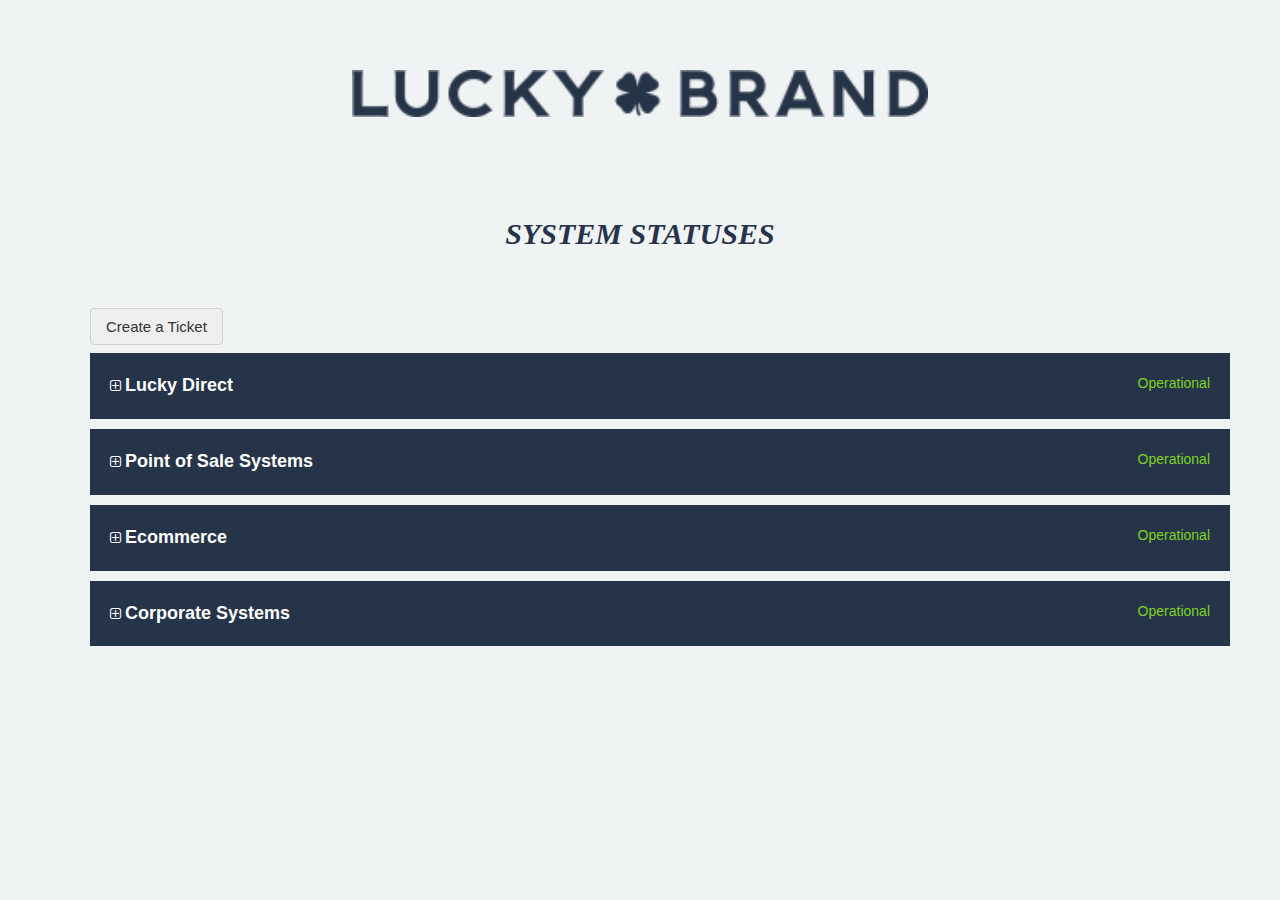
==== index.html @ 6aa9344a "Add Status Page Files" ====
<!-- James Yang -->

<!DOCTYPE html>
<html>
<head>
	<script src="https://ajax.googleapis.com/ajax/libs/jquery/3.2.1/jquery.min.js"></script>
	<link rel="stylesheet" type="text/css" href="main.css">
	<link rel="stylesheet" href="https://cdnjs.cloudflare.com/ajax/libs/font-awesome/4.7.0/css/font-awesome.min.css">
</head>
<body>

<div class="LogoWrapper">
    <img src="img/SplashPage_Logo_03.png" alt="Lucky Brand Logo">
</div>

<section>
	<h1 class="section-header"> System Statuses </h1>
	<form action="AddTicket.html">
		<input type="submit" value="Create a Ticket" class="btn btn-navy btn-border-o">
 	</form>

    <ul class="list">
	    <div>
	        <div class="header_container direct">
	        	<i id="icon_plus" class="fa fa-plus-square-o"></i>
	    		<i id="icon_minus" class="fa fa-minus-square-o" style="display: none"></i>
	        	<strong>Lucky Direct</strong>
	        	<div class="pull-right direct">
	        		Operational
	        	</div>
	        </div>
	        <div class="item_group">
	        	
	            <a href="Boris/boris.html"><div class=item_container>
	            	Boris
	            	<div class="pull-right direct1">
	        			Operational
	        		</div>
	            </div></a>
	            
	            <a href="LDOrder/ldorder.html"><div class=item_container>
	            	LD Order Allocation
	            	<div class="pull-right direct2">
	        			Operational
	        		</div>
	            </div></a>
	          
	            <a href="Pickup/pickup.html"><div class=item_container>
	            	In Store Pickup
	            	<div class="pull-right direct3">
	        			Operational
	        		</div>
	            </div></a>
	        </div>                
	    </div>
	</ul>

	<ul class="list">
	    <div>
	        <div class="header_container sale">
	        	<i id="icon_plus" class="fa fa-plus-square-o"></i>
	    		<i id="icon_minus" class="fa fa-minus-square-o" style="display: none"></i>
	        	<strong>Point of Sale Systems</strong>
	        	<div class="pull-right sale">
	        		Operational
	        	</div>
	        </div>
	        <div class="item_group">
	        	
	            <a href="MiStore/mistore.html"><div class=item_container>
	            	MiStore Devices
	            	<div class="pull-right sale1">
	        			Operational
	        		</div>
	            </div></a>
	            
	            <a href="Promotions/promotions.html"><div class=item_container>
	            	Promotions
	            	<div class="pull-right sale2">
	        			Operational
	        		</div>
	            </div></a>
	          
	            <a href="Pricing/pricing.html"><div class=item_container>
	            	Pricing
	            	<div class="pull-right sale3">
	        			Operational
	        		</div>
	            </div></a>
	        </div>                
	    </div>
	</ul>

	<ul class="list">
	    <div>
	        <div class="header_container sale">
	        	<i id="icon_plus" class="fa fa-plus-square-o"></i>
	    		<i id="icon_minus" class="fa fa-minus-square-o" style="display: none"></i>
	        	<strong>Ecommerce</strong>
	        	<div class="pull-right ecom">
	        		Operational
	        	</div>
	        </div>
	        <div class="item_group">
	        	
	            <a href="EcomSys/ecom.html"><div class=item_container>
	            	Ecommerce Systems
	            	<div class="pull-right ecom1">
	        			Operational
	        		</div>
	            </div></a>

	            <a href="Orders/orders.html"><div class=item_container>
	            	Orders & Order Statuses
	            	<div class="pull-right ecom2">
	        			Operational
	        		</div>
	            </div></a>

	            <a href="LuckyBrand_com/luckybrand.html"><div class=item_container>
	            	www.LuckyBrand.com
	            	<div class="pull-right ecom3">
	        			Operational
	        		</div>
	            </div></a>
	        </div>                
	    </div>
	</ul>

	<ul class="list">
	    <div>
	        <div class="header_container sale">
	        	<i id="icon_plus" class="fa fa-plus-square-o"></i>
	    		<i id="icon_minus" class="fa fa-minus-square-o" style="display: none"></i>
	        	<strong>Corporate Systems</strong>
	        	<div class="pull-right corp">
	        		Operational
	        	</div>
	        </div>
	        <div class="item_group">
	        	
	            <a href="Manhattan/manhattan.html"><div class=item_container>
	            	Manhattan Molecule
	            	<div class="pull-right corp1">
	        			Operational
	        		</div>
	            </div></a>

	            <a href="ASNtoGSI/ASNtoGSI.html"><div class=item_container>
	            	ASN's to GSI
	            	<div class="pull-right corp2">
	        			Operational
	        		</div>
	            </div></a>
	        </div>                
	    </div>
	</ul>

</section>


<!-- <section>
  <h1 class="section-header">OpsGenie Tickets</h1>
  <div class="tbl-header">
    <table cellpadding="0" cellspacing="0" border="0">
      <thead>
        <tr>
          <th>Message</th>
          <th>Status</th>
          <th>Owner</th>
          <th>Team</th>
          <th>Created At</th>
        </tr>
      </thead>
    </table>
  </div>
  <div class="tbl-content">
    <table cellpadding="0" cellspacing="0" border="0">
      <tbody class="OpsGenie">
      </tbody>
    </table>
  </div>
</section> -->

<style> 
	ul div .item_group {
	    display: none;
	} 
</style>

<script>
	$('.list > div .header_container').click(function() {
	    $(this).parent().find('.item_group').toggle();
	    $(this).parent().find("#icon_plus").toggle();
	    $(this).parent().find("#icon_minus").toggle();

	});

	function statusLuckyDirect() {
		var good = "Operational";
		var partial = "Partial Outage";
		var maint = "Under Maintenance";
		var degraded = "Degraded Performance";
		var major = "Major Outage";

		var boris = $(".pull-right.direct1").text().trim();
		console.log(boris);
		var LD = $(".pull-right.direct2").text().trim();
		var inStore = $(".pull-right.direct3").text().trim();

		if(LD == good && boris == good && inStore == good) {
			$(".pull-right.direct").text(good);
			$(".pull-right.direct").css('color', '#7ED321');
		}
		else if(LD == partial || boris == partial || inStore == partial) {
			$(".pull-right.direct").text(partial);
			$(".pull-right.direct").css('color', '#e67e22');
		}
	}

	function statusPOS() {
		var good = "Operational";
		var partial = "Partial Outage";

		var boris = $(".pull-right.sale1").text().trim();
		var LD = $(".pull-right.sale2").text().trim();
		var inStore = $(".pull-right.sale3").text().trim();

		if(LD == good && boris == good && inStore == good) {
			$(".pull-right.sale").text(good);
			$(".pull-right.sale").css('color', '#7ED321');
		}
		else if(LD == partial || boris == partial || inStore == partial) {
			$(".pull-right.sale").text(partial);
			$(".pull-right.sale").css('color', '#e67e22');
		}
	}

	function statusEcom() {
		var good = "Operational";
		var partial = "Partial Outage";

		var boris = $(".pull-right.ecom1").text().trim();
		var LD = $(".pull-right.ecom2").text().trim();
		var inStore = $(".pull-right.ecom3").text().trim();

		if(LD == good && boris == good && inStore == good) {
			$(".pull-right.ecom").text(good);
			$(".pull-right.ecom").css('color', '#7ED321');
		}
		else if(LD == partial || boris == partial || inStore == partial) {
			$(".pull-right.ecom").text(partial);
			$(".pull-right.ecom").css('color', '#e67e22');
		}
	}

	function statusCorp() {
		var good = "Operational";
		var partial = "Partial Outage";

		var boris = $(".pull-right.corp1").text().trim();
		var LD = $(".pull-right.corp2").text().trim();
		var inStore = $(".pull-right.corp3").text().trim();

		if(LD == good && boris == good && inStore == good) {
			$(".pull-right.corp").text(good);
			$(".pull-right.corp").css('color', '#7ED321');
		}
		else if(LD == partial || boris == partial || inStore == partial) {
			$(".pull-right.corp").text(partial);
			$(".pull-right.corp").css('color', '#e67e22');
		}
	}

	var object;
	var table1 = $(".OpsGenie");

	function getStatus(acknowledged) {
		if(acknowledged == false) {
			return "Open";
		} else {
			return "Ack'ed";
		}
	}

	function alertType(message, i) {
		if((message.indexOf("Critical alert:")) != -1) {
			$("#row"+i).css('background-color','#b01801');
		} else if(message.indexOf("Medium alert:") != -1) {
			$("#row"+i).css('background-color', '#ffb027');
		} else if(message.indexOf("Low alert:") != -1) {
			$("#row"+i).css('background-color', '#59ad19');
		} else {
			$("#row"+i).css('background', '-webkit-linear-gradient(left, #25c481, #25b7c4)');
			$("#row"+i).css('background', 'linear-gradient(to right, #25c481, #25b7c4)');
		}
	}

	function addRow(i) {
		return "row"+i;
	}


	function getCriticals() {
		var xhr = new XMLHttpRequest();

		var borisMatch = ["Boris", "boris"];
		var ecomMatch = ["Ecom", "ecom", "Ecommerce", "ecommerce", "eCommerce"];
		var ldorderMatch = ["Allocation", "allocation", "Alloc", "alloc"];
		var luckybrandMatch = ["Site", "site", "website", "Website", "www.LuckyBrand.com"];
		var manhattanMatch = ["Atom", "atom", "Manhattan", "manhattan", "Molecule", "molecule"];
		var mistoreMatch = ["MiStore", "mistore"];
		var ordersMatch = ["Order", "order"];
		var pickupMatch = ["Pickup", "pickup"];
		var pricingMatch = ["Pricing", "pricing", "Price", "price"];
		var promotionsMatch = ["Promotion", "promotion", "Clearance", "clearance", "Tax Free", "tax free", "Discount", "discount", "promo", "Promo", "Markdown", "markdown"];


		xhr.addEventListener("readystatechange", function () {
		  if (this.readyState === 4) {
		  	if(this.status == 200) {
		  		object = JSON.parse(this.responseText);
		  		
		  		for(let incident of object) {
		  			var name = incident.name;
		  			var description = incident.description_no_html;

		  			// Checks if the critical ticket matches any of these catagories, if it does set to partial outage
		  			if(setStatuses(borisMatch, name, description, ".pull-right.direct1")) {

		  			}
		  			else if(setStatuses(ecomMatch, name, description, ".pull-right.ecom1")) {

		  			}
		  			else if(setStatuses(ldorderMatch, name, description, ".pull-right.direct2")) {

		  			}
		  			else if(setStatuses(luckybrandMatch, name, description, ".pull-right.ecom3")) {

		  			}
		  			else if(setStatuses(manhattanMatch, name, description, ".pull-right.corp1")) {

		  			}
		  			else if(setStatuses(mistoreMatch, name, description, ".pull-right.sale1")) {

		  			}
					else if(setStatuses(ordersMatch, name, description, ".pull-right.ecom2")) {

					}
					else if(setStatuses(pickupMatch, name, description, ".pull-right.direct3")) {

					}
					else if(setStatuses(pricingMatch, name, description, ".pull-right.sale3")) {

					}
					else if(setStatuses(promotionsMatch, name, description, ".pull-right.sale2")) {

					}
		  		}

		  		// Update the status on header
		  		statusLuckyDirect();
		  		statusPOS();
		  		statusEcom();
		  		statusCorp();

		  	} else {
		  		console.log("Not successful status!");
		  	}
		  }
		});

		xhr.open("GET", "https://xalsmz1aph.execute-api.us-east-2.amazonaws.com/Test/criticalpriority", true); // Original

		xhr.send();
	}


	function setStatuses(match, name, description, status) {

		for(var i = 0; i < match.length; i++) {
			if(name.indexOf(match[i]) != -1 || description.indexOf(match[i]) != -1) {
				$(status).text("Partial Outage");
				$(status).css('color', '#e67e22');
				return true;
			}
		}
		return false;
	}

	getCriticals();

	// function restCall() {

	// 	var xhr = new XMLHttpRequest();

	// 	xhr.addEventListener("readystatechange", function () {
	// 	  if (this.readyState === 4) {
	// 	  	if(this.status == 200) {
	// 	  		object = JSON.parse(this.responseText);
	// 	  		console.log(object);
	// 	  		var i = 0;
	// 	  		for(let alert of object.alerts) {
	// 	  			if(alert.owner != "") {
	// 		  			var d = new Date(alert.createdAt/1000000);
	// 		  			table1.append('<tr id='+addRow(i) +'><td class="message">'+alert.message+'</td><td>'+getStatus(alert.acknowledged)+'</td><td>'+alert.owner+'</td><td>'+alert.teams[0]+'</td><td>'+d+'</td></tr>');
	// 		  			alertType(alert.message,i)
	// 		  			i++;
	// 		  		}
	// 	  		}
	// 	  	} else {
	// 	  		console.log("Not successful status!");
	// 	  	}
	// 	  }
	// 	});

	// 	xhr.open("GET", "https://zawtqg3frl.execute-api.us-east-2.amazonaws.com/Test", true); // Original

	// 	//var key = "ec6761c0-3f5c-4a89-b8a6-d39e18f26fe5";
	// 	//xhr.setRequestHeader('Authorization','GenieKey ' + key);

	// 	//xhr.setRequestHeader("content-type", "text/xml");
	// 	xhr.send();
	// }

	// restCall();

</script>

</body>
</html>
---- main.css ----
@import url(https://maxcdn.bootstrapcdn.com/bootstrap/3.3.4/css/bootstrap.min.css);
@import url(https://fonts.googleapis.com/css?family=Lato:300,400,700);
/*! HTML5 Boilerplate v5.3.0 | MIT License | https://html5boilerplate.com/ */
@font-face {
    font-family: 'Feijoa';
    src: url(fonts/Feijoa/feijoa-display.tff),
         url(fonts/Feijoa/feijoa-medium.tff),
         url(fonts/Feijoa/feijoa-mediumitalic.tff);
}
@font-face {
    font-family: 'National';
    src: url(fonts/National/National-Regular.otf),
         url(fonts/National/National-RegularItalic.otf),
         url(fonts/National/National-Semibold.otf),
         url(fonts/National/National-SemiboldItalic.otf);
}

.section-header {
    font-family: 'Feijoa', serif;
    font-style: italic;
    margin: 0;
    text-align: center;
    color: #263449;
    padding-bottom: 50px;
    padding-top: 50px;
    font-weight: 700;
}

.LogoWrapper {
    padding-top: 50px;
    margin: 20px auto;
    width: 90%;
    text-align: center;
}
.LogoWrapper img {
    height: auto;
    width: 50%;
}

.item_container {
    border-radius: 0;
    background-color: #fff;
    border: 1px solid #e8e8e8;
    font-size: 1.1em;
    padding: 20px;
}

.item_container:hover {
  -webkit-filter: brightness(96%);
}

.header_container {
  background-color: #263449;
  padding: 20px; /* Some padding */
  cursor: pointer;
  user-select: none;
  position: relative;
  display: block;
  color: #fff;
}

.header_container:hover {
  background-color: #303d51;
}

strong {
  font-weight: 750;
  color: #fff !important;
  font-size: 18px;
}

.pull-right {
  float: right!important;
  color: #7ED321;
}

/* For testing partial outage*/
/*.pull-right.direct2 {
  color: #e67e22;
}*/


h1{
  font-size: 30px;
  /*color: #fff;*/
  text-transform: uppercase;
  font-weight: 300;
  text-align: center;
  margin-bottom: 15px;
}
table{
  width:100%;
  table-layout: fixed;
}
.tbl-header{
  background-color: rgba(255,255,255,0.9);
  background-color: #d9d7d6;
 }
.tbl-content{
  height:650px;
  overflow-x:auto;
  margin-top: 0px;
  border: 1px solid rgba(255,255,255,0.3);
}
th{
  padding: 20px 15px;
  text-align: left;
  font-weight: 900;
  font-size: 12px;
  /*color: #fff;*/
  text-transform: uppercase;
}
td{
  padding: 15px;
  text-align: left;
  vertical-align:middle;
  font-weight: 300;
  font-size: 14px;
  color: #fff;
  border-bottom: solid 1px rgba(255,255,255,0.1);
}
.message {
  font-weight: 500;
}
tr:hover {
  -webkit-filter: brightness(120%);
}


/* demo styles */

@import url(https://fonts.googleapis.com/css?family=Roboto:400,500,300,700);
body{
 /* background: -webkit-linear-gradient(left, #25c481, #25b7c4);
  background: linear-gradient(to right, #25c481, #25b7c4);*/
  background-color: #F0F3F4;
  font-family: 'Roboto', sans-serif;
}
section{
  margin: 50px;
}



::-webkit-scrollbar {
    width: 6px;
} 
::-webkit-scrollbar-track {
    -webkit-box-shadow: inset 0 0 6px rgba(0,0,0,0.3); 
} 
::-webkit-scrollbar-thumb {
    -webkit-box-shadow: inset 0 0 6px rgba(0,0,0,0.3); 
}

.btn {
  display: inline-block;
  line-height: 35px;
  margin: 8px;
  padding: 0 15px;
  font-size: 15px;
  position: relative;
  border: 1px solid #d0d0d0;
  margin-left: 40px;
}

.btn:hover {
  -webkit-filter: brightness(90%);
}
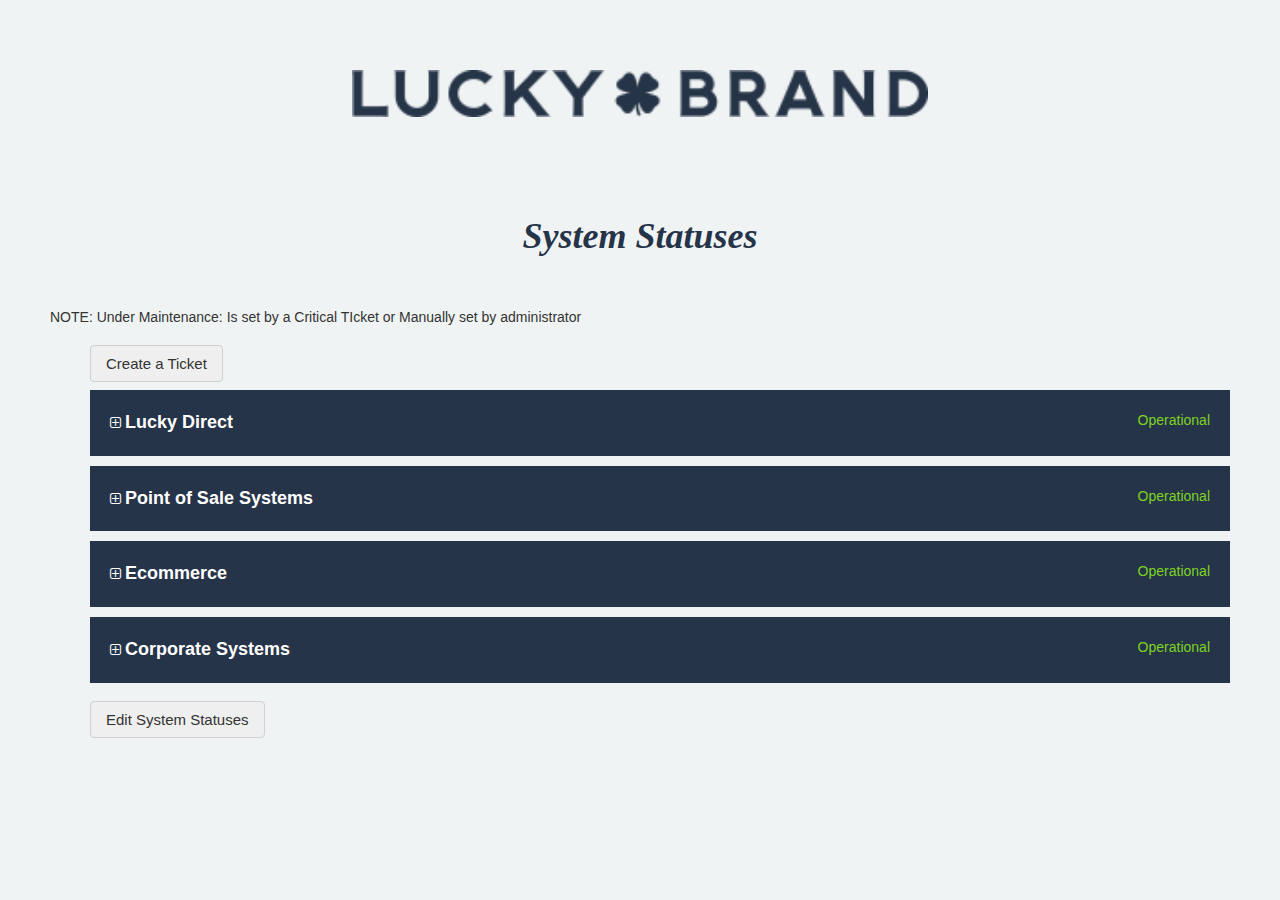
==== commit 726cc1fb: "Finished Saving Status to Database" ====
--- a/index.html
+++ b/index.html
@@ -15,6 +15,7 @@
 
 <section>
 	<h1 class="section-header"> System Statuses </h1>
+	<p> NOTE: Under Maintenance: Is set by a Critical TIcket or Manually set by administrator </p>
 	<form action="AddTicket.html">
 		<input type="submit" value="Create a Ticket" class="btn btn-navy btn-border-o">
  	</form>
@@ -155,7 +156,9 @@
 	        </div>                
 	    </div>
 	</ul>
-
+	<form action="edit.html">
+		<input type="submit" value="Edit System Statuses" class="btn btn-navy btn-border-o">
+	</form>
 </section>
 
 
@@ -196,6 +199,46 @@
 
 	});
 
+
+
+	function determineColor(item) {
+		var val = item.text().trim();
+
+		var good = "Operational";
+		var partial = "Partial Outage";
+		var maint = "Under Maintenance";
+		var degraded = "Degraded Performance";
+		var major = "Major Outage";
+		
+		if(val == good) {
+			item.css('color', '#7ED321');
+		} else if(val == major) {
+			item.css('color', "rgb(231, 76, 60)");
+		} else if(val == partial) {
+			item.css('color', '#e67e22');
+		} else if(val == degraded) {
+			item.css('color', 'rgb(241, 196, 15)');
+		} else if(val == maint) {
+			item.css('color', "rgb(52, 152, 219)");
+		}
+	}
+
+	// Gets the status from edit page here TODO
+	determineColor($(".pull-right.direct1"));
+	determineColor($(".pull-right.direct2"));
+	determineColor($(".pull-right.direct3"));
+	determineColor($(".pull-right.sale1"));
+	determineColor($(".pull-right.sale2"));
+	determineColor($(".pull-right.sale3"));
+	determineColor($(".pull-right.ecom1"));
+	determineColor($(".pull-right.ecom2"));
+	determineColor($(".pull-right.ecom3"));
+	determineColor($(".pull-right.corp1"));
+	determineColor($(".pull-right.corp2"));
+
+
+
+	// For updating the Catagory header
 	function statusLuckyDirect() {
 		var good = "Operational";
 		var partial = "Partial Outage";
@@ -203,104 +246,203 @@
 		var degraded = "Degraded Performance";
 		var major = "Major Outage";
 
-		var boris = $(".pull-right.direct1").text().trim();
-		console.log(boris);
-		var LD = $(".pull-right.direct2").text().trim();
-		var inStore = $(".pull-right.direct3").text().trim();
-
-		if(LD == good && boris == good && inStore == good) {
+		var row1 = $(".pull-right.direct1").text().trim();
+		var row2 = $(".pull-right.direct2").text().trim();
+		var row3 = $(".pull-right.direct3").text().trim();
+
+		// The status ladder, strongest status first
+		if(row2 == major || row1 == major || row3 == major) {
+			$(".pull-right.direct").text(major);
+			$(".pull-right.direct").css('color', "rgb(231, 76, 60)");
+		} else if(row2 == partial || row1 == partial || row3 == partial) {
+			$(".pull-right.direct").text(partial);
+			$(".pull-right.direct").css('color', '#e67e22');
+		} else if(row2 == degraded || row1 == degraded || row3 == degraded) {
+			$(".pull-right.direct").text(degraded);
+			$(".pull-right.direct").css('color', 'rgb(241, 196, 15)');
+		} else if(row2 == maint || row1 == maint || row3 == maint) {
+			$(".pull-right.direct").text(maint);
+			$(".pull-right.direct").css('color', "rgb(52, 152, 219)");
+		} else if(row2 == good && row1 == good && row3 == good) {
 			$(".pull-right.direct").text(good);
 			$(".pull-right.direct").css('color', '#7ED321');
 		}
-		else if(LD == partial || boris == partial || inStore == partial) {
-			$(".pull-right.direct").text(partial);
-			$(".pull-right.direct").css('color', '#e67e22');
-		}
-	}
+	}
+	statusLuckyDirect();
 
 	function statusPOS() {
 		var good = "Operational";
 		var partial = "Partial Outage";
-
-		var boris = $(".pull-right.sale1").text().trim();
-		var LD = $(".pull-right.sale2").text().trim();
-		var inStore = $(".pull-right.sale3").text().trim();
-
-		if(LD == good && boris == good && inStore == good) {
+		var maint = "Under Maintenance";
+		var degraded = "Degraded Performance";
+		var major = "Major Outage";
+
+		var row1 = $(".pull-right.sale1").text().trim();
+		var row2 = $(".pull-right.sale2").text().trim();
+		var row3 = $(".pull-right.sale3").text().trim();
+
+		// The status ladder, strongest status first
+		if(row2 == major || row1 == major || row3 == major) {
+			$(".pull-right.sale").text(major);
+			$(".pull-right.sale").css('color', "rgb(231, 76, 60)");
+		} else if(row2 == partial || row1 == partial || row3 == partial) {
+			$(".pull-right.sale").text(partial);
+			$(".pull-right.sale").css('color', '#e67e22');
+		} else if(row2 == degraded || row1 == degraded || row3 == degraded) {
+			$(".pull-right.sale").text(degraded);
+			$(".pull-right.sale").css('color', 'rgb(241, 196, 15)');
+		} else if(row2 == maint || row1 == maint || row3 == maint) {
+			$(".pull-right.sale").text(maint);
+			$(".pull-right.sale").css('color', "rgb(52, 152, 219)");
+		} else if(row2 == good && row1 == good && row3 == good) {
 			$(".pull-right.sale").text(good);
 			$(".pull-right.sale").css('color', '#7ED321');
 		}
-		else if(LD == partial || boris == partial || inStore == partial) {
-			$(".pull-right.sale").text(partial);
-			$(".pull-right.sale").css('color', '#e67e22');
-		}
-	}
+	}
+	statusPOS();
 
 	function statusEcom() {
 		var good = "Operational";
 		var partial = "Partial Outage";
-
-		var boris = $(".pull-right.ecom1").text().trim();
-		var LD = $(".pull-right.ecom2").text().trim();
-		var inStore = $(".pull-right.ecom3").text().trim();
-
-		if(LD == good && boris == good && inStore == good) {
+		var maint = "Under Maintenance";
+		var degraded = "Degraded Performance";
+		var major = "Major Outage";
+
+		var row1 = $(".pull-right.ecom1").text().trim();
+		var row2 = $(".pull-right.ecom2").text().trim();
+		var row3 = $(".pull-right.ecom3").text().trim();
+
+		// The status ladder, strongest status first
+		if(row2 == major || row1 == major || row3 == major) {
+			$(".pull-right.ecom").text(major);
+			$(".pull-right.ecom").css('color', "rgb(231, 76, 60)");
+		} else if(row2 == partial || row1 == partial || row3 == partial) {
+			$(".pull-right.ecom").text(partial);
+			$(".pull-right.ecom").css('color', '#e67e22');
+		} else if(row2 == degraded || row1 == degraded || row3 == degraded) {
+			$(".pull-right.ecom").text(degraded);
+			$(".pull-right.ecom").css('color', 'rgb(241, 196, 15)');
+		} else if(row2 == maint || row1 == maint || row3 == maint) {
+			$(".pull-right.ecom").text(maint);
+			$(".pull-right.ecom").css('color', "rgb(52, 152, 219)");
+		} else if(row2 == good && row1 == good && row3 == good) {
 			$(".pull-right.ecom").text(good);
 			$(".pull-right.ecom").css('color', '#7ED321');
 		}
-		else if(LD == partial || boris == partial || inStore == partial) {
-			$(".pull-right.ecom").text(partial);
-			$(".pull-right.ecom").css('color', '#e67e22');
-		}
-	}
+	}
+	statusEcom();
 
 	function statusCorp() {
 		var good = "Operational";
 		var partial = "Partial Outage";
-
-		var boris = $(".pull-right.corp1").text().trim();
-		var LD = $(".pull-right.corp2").text().trim();
-		var inStore = $(".pull-right.corp3").text().trim();
-
-		if(LD == good && boris == good && inStore == good) {
+		var maint = "Under Maintenance";
+		var degraded = "Degraded Performance";
+		var major = "Major Outage";
+
+		var row1 = $(".pull-right.corp1").text().trim();
+		var row2 = $(".pull-right.corp2").text().trim();
+
+		// The status ladder, strongest status first
+		if(row2 == major || row1 == major) {
+			$(".pull-right.corp").text(major);
+			$(".pull-right.corp").css('color', "rgb(231, 76, 60)");
+		} else if(row2 == partial || row1 == partial) {
+			$(".pull-right.corp").text(partial);
+			$(".pull-right.corp").css('color', '#e67e22');
+		} else if(row2 == degraded || row1 == degraded) {
+			$(".pull-right.corp").text(degraded);
+			$(".pull-right.corp").css('color', 'rgb(241, 196, 15)');
+		} else if(row2 == maint || row1 == maint) {
+			$(".pull-right.corp").text(maint);
+			$(".pull-right.corp").css('color', "rgb(52, 152, 219)");
+		} else if(row2 == good && row1 == good) {
 			$(".pull-right.corp").text(good);
 			$(".pull-right.corp").css('color', '#7ED321');
 		}
-		else if(LD == partial || boris == partial || inStore == partial) {
-			$(".pull-right.corp").text(partial);
-			$(".pull-right.corp").css('color', '#e67e22');
-		}
-	}
-
-	var object;
-	var table1 = $(".OpsGenie");
-
-	function getStatus(acknowledged) {
-		if(acknowledged == false) {
-			return "Open";
-		} else {
-			return "Ack'ed";
-		}
-	}
-
-	function alertType(message, i) {
-		if((message.indexOf("Critical alert:")) != -1) {
-			$("#row"+i).css('background-color','#b01801');
-		} else if(message.indexOf("Medium alert:") != -1) {
-			$("#row"+i).css('background-color', '#ffb027');
-		} else if(message.indexOf("Low alert:") != -1) {
-			$("#row"+i).css('background-color', '#59ad19');
-		} else {
-			$("#row"+i).css('background', '-webkit-linear-gradient(left, #25c481, #25b7c4)');
-			$("#row"+i).css('background', 'linear-gradient(to right, #25c481, #25b7c4)');
-		}
-	}
-
-	function addRow(i) {
-		return "row"+i;
-	}
-
-
+	}
+	statusCorp();
+
+	// var object;
+	// var table1 = $(".OpsGenie");
+
+	// function getStatus(acknowledged) {
+	// 	if(acknowledged == false) {
+	// 		return "Open";
+	// 	} else {
+	// 		return "Ack'ed";
+	// 	}
+	// }
+
+	// function alertType(message, i) {
+	// 	if((message.indexOf("Critical alert:")) != -1) {
+	// 		$("#row"+i).css('background-color','#b01801');
+	// 	} else if(message.indexOf("Medium alert:") != -1) {
+	// 		$("#row"+i).css('background-color', '#ffb027');
+	// 	} else if(message.indexOf("Low alert:") != -1) {
+	// 		$("#row"+i).css('background-color', '#59ad19');
+	// 	} else {
+	// 		$("#row"+i).css('background', '-webkit-linear-gradient(left, #25c481, #25b7c4)');
+	// 		$("#row"+i).css('background', 'linear-gradient(to right, #25c481, #25b7c4)');
+	// 	}
+	// }
+	// function addRow(i) {
+	// 	return "row"+i;
+	// }
+
+	// Retrieve saved data
+	function getStatus() {
+		var xhr = new XMLHttpRequest();
+	                
+	    xhr.open("GET", "http://66.80.179.115:9090/ws/rest/status/GetStatuses;boomi_auth=bHVja3licmFuZC1OQTJVWUM6MTkyYWQxMTItZTNlOC00YmViLTliMDItMjlmMzMyNTQ5Yzg5", true);
+
+	    xhr.addEventListener("readystatechange", function () {
+	   		if (this.readyState === 4) {
+	        	if(this.status == 200) { // When its successful
+	        		var data = this.responseText;
+	            	console.log(data);
+	            	var parser = new DOMParser();
+	            	var xmlDoc = parser.parseFromString(data, "application/xml");
+
+	            	// Gets the status from normal page here TODO
+					$(".pull-right.direct1").text(xmlDoc.getElementsByTagName("ns1:direct1")[0].childNodes[0].nodeValue);
+					determineColor($(".pull-right.direct1"));
+					$(".pull-right.direct2").text(xmlDoc.getElementsByTagName("ns1:direct2")[0].childNodes[0].nodeValue);
+					determineColor($(".pull-right.direct2"));
+					$(".pull-right.direct3").text(xmlDoc.getElementsByTagName("ns1:direct3")[0].childNodes[0].nodeValue);
+					determineColor($(".pull-right.direct3"));
+					$(".pull-right.sale1").text(xmlDoc.getElementsByTagName("ns1:sale1")[0].childNodes[0].nodeValue);
+					determineColor($(".pull-right.sale1"));
+					$(".pull-right.sale2").text(xmlDoc.getElementsByTagName("ns1:sale2")[0].childNodes[0].nodeValue);
+					determineColor($(".pull-right.sale2"));
+					$(".pull-right.sale3").text(xmlDoc.getElementsByTagName("ns1:sale3")[0].childNodes[0].nodeValue);
+					determineColor($(".pull-right.sale3"));
+					$(".pull-right.ecom1").text(xmlDoc.getElementsByTagName("ns1:ecom1")[0].childNodes[0].nodeValue);
+					determineColor($(".pull-right.ecom1"));
+					$(".pull-right.ecom2").text(xmlDoc.getElementsByTagName("ns1:ecom2")[0].childNodes[0].nodeValue);
+					determineColor($(".pull-right.ecom2"));
+					$(".pull-right.ecom3").text(xmlDoc.getElementsByTagName("ns1:ecom3")[0].childNodes[0].nodeValue);
+					determineColor($(".pull-right.ecom3"));
+					$(".pull-right.corp1").text(xmlDoc.getElementsByTagName("ns1:corp1")[0].childNodes[0].nodeValue);
+					determineColor($(".pull-right.corp1"));
+					$(".pull-right.corp2").text(xmlDoc.getElementsByTagName("ns1:corp2")[0].childNodes[0].nodeValue);
+					determineColor($(".pull-right.corp2"));
+
+					statusLuckyDirect();
+					statusEcom();
+					statusCorp();
+					statusPOS();
+	        	} else {
+	            	console.log("Failure: " + this.status);
+	             	// Print a message saying not successful, and tell them to retry
+	         	}
+	    	}
+	    });
+
+	    xhr.send(null);
+	}
+	getStatus();
+
+	// Check if there are criticals, if there are set the status to under Maintenance if its operational
 	function getCriticals() {
 		var xhr = new XMLHttpRequest();
 
@@ -363,6 +505,7 @@
 		  		statusPOS();
 		  		statusEcom();
 		  		statusCorp();
+		  		saveStatus();
 
 		  	} else {
 		  		console.log("Not successful status!");
@@ -375,14 +518,16 @@
 		xhr.send();
 	}
 
-
+	// Sets the status to Under Maintenace if its operational
 	function setStatuses(match, name, description, status) {
 
 		for(var i = 0; i < match.length; i++) {
 			if(name.indexOf(match[i]) != -1 || description.indexOf(match[i]) != -1) {
-				$(status).text("Partial Outage");
-				$(status).css('color', '#e67e22');
-				return true;
+				if($(status).text() != "Degraded Performance" &&  $(status).text() != "Partial Outage" && $(status).text() != "Major Outage") {
+					$(status).text("Under Maintenance");
+					$(status).css('color', 'rgb(52, 152, 219)');
+					return true;
+				}
 			}
 		}
 		return false;
@@ -390,40 +535,35 @@
 
 	getCriticals();
 
-	// function restCall() {
-
-	// 	var xhr = new XMLHttpRequest();
-
-	// 	xhr.addEventListener("readystatechange", function () {
-	// 	  if (this.readyState === 4) {
-	// 	  	if(this.status == 200) {
-	// 	  		object = JSON.parse(this.responseText);
-	// 	  		console.log(object);
-	// 	  		var i = 0;
-	// 	  		for(let alert of object.alerts) {
-	// 	  			if(alert.owner != "") {
-	// 		  			var d = new Date(alert.createdAt/1000000);
-	// 		  			table1.append('<tr id='+addRow(i) +'><td class="message">'+alert.message+'</td><td>'+getStatus(alert.acknowledged)+'</td><td>'+alert.owner+'</td><td>'+alert.teams[0]+'</td><td>'+d+'</td></tr>');
-	// 		  			alertType(alert.message,i)
-	// 		  			i++;
-	// 		  		}
-	// 	  		}
-	// 	  	} else {
-	// 	  		console.log("Not successful status!");
-	// 	  	}
-	// 	  }
-	// 	});
-
-	// 	xhr.open("GET", "https://zawtqg3frl.execute-api.us-east-2.amazonaws.com/Test", true); // Original
-
-	// 	//var key = "ec6761c0-3f5c-4a89-b8a6-d39e18f26fe5";
-	// 	//xhr.setRequestHeader('Authorization','GenieKey ' + key);
-
-	// 	//xhr.setRequestHeader("content-type", "text/xml");
-	// 	xhr.send();
-	// }
-
-	// restCall();
+	function saveStatus() {
+
+		var direct1 = $(".pull-right.direct1").text().trim();
+		var direct2 = $(".pull-right.direct2").text().trim();
+		var direct3 = $(".pull-right.direct3").text().trim();
+		var sale1 = $(".pull-right.sale1").text().trim();
+		var sale2 = $(".pull-right.sale2").text().trim();
+		var sale3 = $(".pull-right.sale3").text().trim();
+		var ecom1 = $(".pull-right.ecom1").text().trim();
+		var ecom2 = $(".pull-right.ecom2").text().trim();
+		var ecom3 = $(".pull-right.ecom3").text().trim();
+		var corp1 = $(".pull-right.corp1").text().trim();
+		var corp2 = $(".pull-right.corp2").text().trim();
+
+		var data = "<?xml version=\"1.0\" encoding=\"utf-8\"?>\r\n\t<StatusInfo xmlns=\"StatusInfoXML\">\r\n\t\t<direct1>"+direct1+"</direct1>\r\n\t\t<direct2>"+direct2+"</direct2>\r\n\t\t<direct3>"+direct3+"</direct3>\r\n\t\t<sale1>"+sale1+"</sale1>\r\n\t\t<sale2>"+sale2+"</sale2>\r\n\t\t<sale3>"+sale3+"</sale3>\r\n\t\t<ecom1>"+ecom1+"</ecom1>\r\n\t\t<ecom2>"+ecom2+"</ecom2>\r\n\t\t<ecom3>"+ecom3+"</ecom3>\r\n\t\t<corp1>"+corp1+"</corp1>\r\n\t\t<corp2>"+corp2+"</corp2>\r\n\t</StatusInfo>";
+		console.log(data);
+
+		var xhr = new XMLHttpRequest();
+
+		xhr.addEventListener("readystatechange", function () {
+			if (this.readyState === 4 && this.status == 200) {
+			  	console.log(this.responseText);
+			}
+		});
+
+		xhr.open("POST", "http://66.80.179.115:9090/ws/rest/status/UpdateStatus;boomi_auth=bHVja3licmFuZC1OQTJVWUM6MTkyYWQxMTItZTNlOC00YmViLTliMDItMjlmMzMyNTQ5Yzg5", true);
+		
+		xhr.send(data);
+	}
 
 </script>
 
--- a/main.css
+++ b/main.css
@@ -71,8 +71,9 @@
 
 .pull-right {
   float: right!important;
-  color: #7ED321;
 }
+
+#status
 
 /* For testing partial outage*/
 /*.pull-right.direct2 {
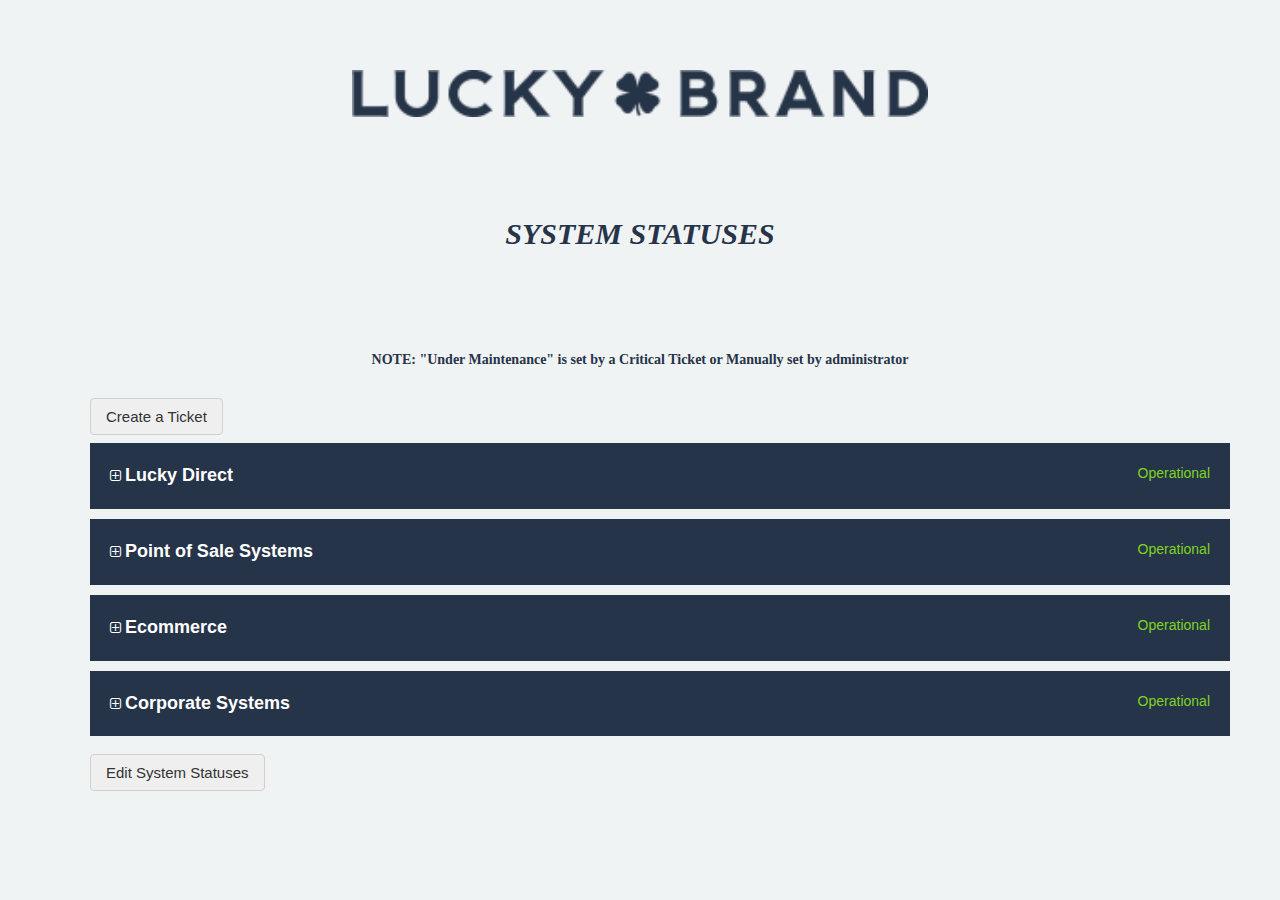
==== commit e1e234b8: "Add style to note class" ====
--- a/index.html
+++ b/index.html
@@ -15,7 +15,7 @@
 
 <section>
 	<h1 class="section-header"> System Statuses </h1>
-	<p> NOTE: Under Maintenance: Is set by a Critical TIcket or Manually set by administrator </p>
+	<p class="note"> NOTE: "Under Maintenance" is set by a Critical Ticket or Manually set by administrator </p>
 	<form action="AddTicket.html">
 		<input type="submit" value="Create a Ticket" class="btn btn-navy btn-border-o">
  	</form>
@@ -393,7 +393,7 @@
 	function getStatus() {
 		var xhr = new XMLHttpRequest();
 	                
-	    xhr.open("GET", "http://66.80.179.115:9090/ws/rest/status/GetStatuses;boomi_auth=bHVja3licmFuZC1OQTJVWUM6MTkyYWQxMTItZTNlOC00YmViLTliMDItMjlmMzMyNTQ5Yzg5", true);
+	    xhr.open("GET", "https://no79f0tvp3.execute-api.us-east-2.amazonaws.com/Test", true);
 
 	    xhr.addEventListener("readystatechange", function () {
 	   		if (this.readyState === 4) {
@@ -448,7 +448,7 @@
 
 		var borisMatch = ["Boris", "boris"];
 		var ecomMatch = ["Ecom", "ecom", "Ecommerce", "ecommerce", "eCommerce"];
-		var ldorderMatch = ["Allocation", "allocation", "Alloc", "alloc"];
+		var ldorderMatch = ["Allocation", "allocation", "LD Order"];
 		var luckybrandMatch = ["Site", "site", "website", "Website", "www.LuckyBrand.com"];
 		var manhattanMatch = ["Atom", "atom", "Manhattan", "manhattan", "Molecule", "molecule"];
 		var mistoreMatch = ["MiStore", "mistore"];
@@ -560,7 +560,7 @@
 			}
 		});
 
-		xhr.open("POST", "http://66.80.179.115:9090/ws/rest/status/UpdateStatus;boomi_auth=bHVja3licmFuZC1OQTJVWUM6MTkyYWQxMTItZTNlOC00YmViLTliMDItMjlmMzMyNTQ5Yzg5", true);
+		xhr.open("POST", "https://no79f0tvp3.execute-api.us-east-2.amazonaws.com/Test", true);
 		
 		xhr.send(data);
 	}
--- a/main.css
+++ b/main.css
@@ -73,7 +73,15 @@
   float: right!important;
 }
 
-#status
+.note {
+  font-family: 'Feijoa', serif;
+    margin: 0;
+    text-align: center;
+    color: #263449;
+    padding-bottom: 20px;
+    padding-top: 50px;
+    font-weight: 600;
+}
 
 /* For testing partial outage*/
 /*.pull-right.direct2 {
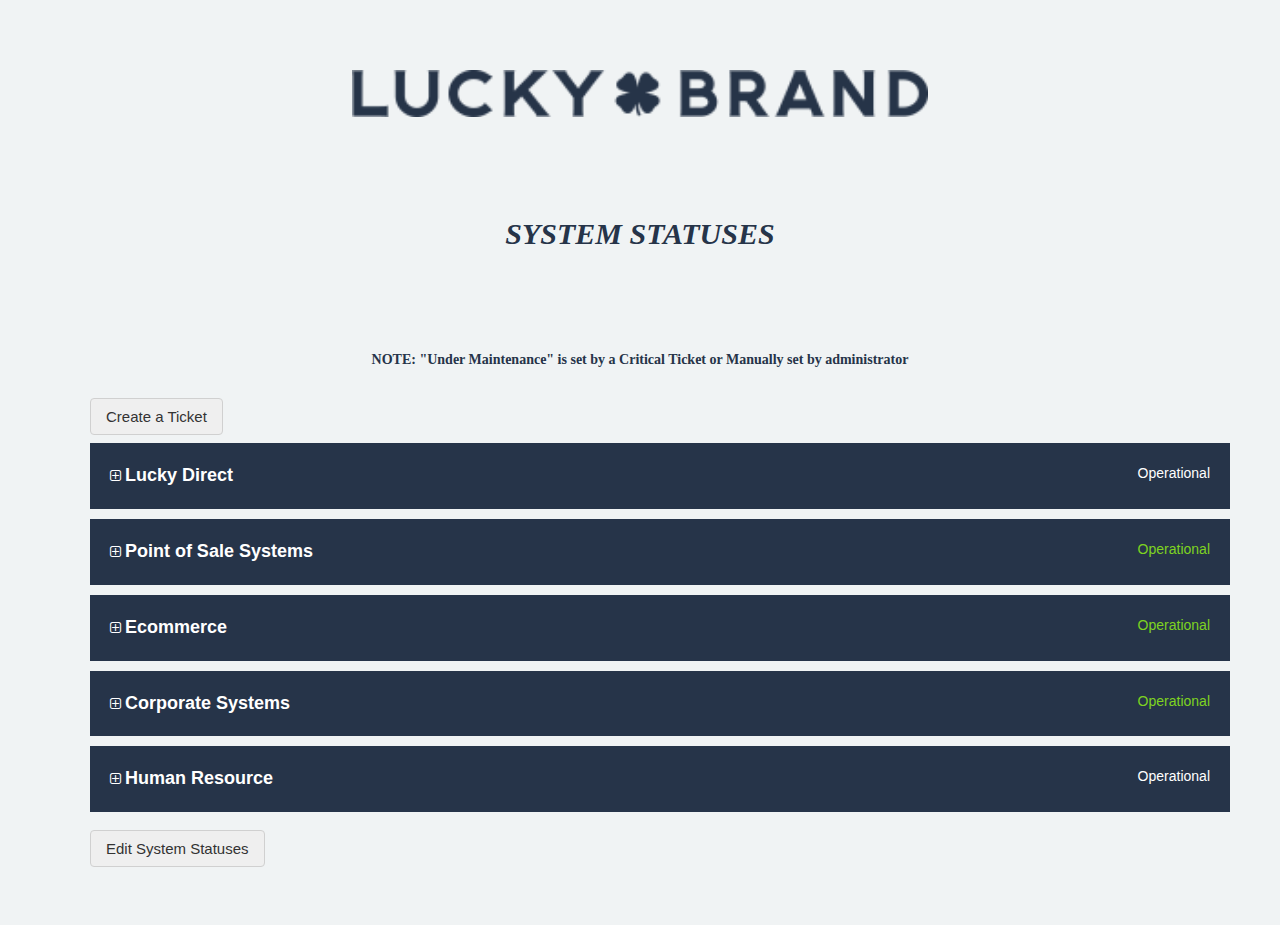
==== commit 0c7102ae: "Added HR" ====
--- a/index.html
+++ b/index.html
@@ -156,34 +156,49 @@
 	        </div>                
 	    </div>
 	</ul>
+
+	<ul class="list">
+	    <div>
+	        <div class="header_container direct">
+	        	<i id="icon_plus" class="fa fa-plus-square-o"></i>
+	    		<i id="icon_minus" class="fa fa-minus-square-o" style="display: none"></i>
+	        	<strong>Human Resource</strong>
+	        	<div class="pull-right direct">
+	        		Operational
+	        	</div>
+	        </div>
+	        <div class="item_group">
+	        	
+	            <a href=""><div class=item_container>
+	            	Kronos
+	            	<div class="pull-right hr1">
+	        			Operational
+	        		</div>
+	            </div></a>
+	            
+	            <a href="LDOrder/ldorder.html"><div class=item_container>
+	            	LD Order Allocation
+	            	<div class="pull-right direct2">
+	        			Operational
+	        		</div>
+	            </div></a>
+	          
+	            <a href="Pickup/pickup.html"><div class=item_container>
+	            	In Store Pickup
+	            	<div class="pull-right direct3">
+	        			Operational
+	        		</div>
+	            </div></a>
+	        </div>                
+	    </div>
+	</ul>
+
+
 	<form action="edit.html">
 		<input type="submit" value="Edit System Statuses" class="btn btn-navy btn-border-o">
 	</form>
 </section>
 
-
-<!-- <section>
-  <h1 class="section-header">OpsGenie Tickets</h1>
-  <div class="tbl-header">
-    <table cellpadding="0" cellspacing="0" border="0">
-      <thead>
-        <tr>
-          <th>Message</th>
-          <th>Status</th>
-          <th>Owner</th>
-          <th>Team</th>
-          <th>Created At</th>
-        </tr>
-      </thead>
-    </table>
-  </div>
-  <div class="tbl-content">
-    <table cellpadding="0" cellspacing="0" border="0">
-      <tbody class="OpsGenie">
-      </tbody>
-    </table>
-  </div>
-</section> -->
 
 <style> 
 	ul div .item_group {
@@ -362,33 +377,7 @@
 	}
 	statusCorp();
 
-	// var object;
-	// var table1 = $(".OpsGenie");
-
-	// function getStatus(acknowledged) {
-	// 	if(acknowledged == false) {
-	// 		return "Open";
-	// 	} else {
-	// 		return "Ack'ed";
-	// 	}
-	// }
-
-	// function alertType(message, i) {
-	// 	if((message.indexOf("Critical alert:")) != -1) {
-	// 		$("#row"+i).css('background-color','#b01801');
-	// 	} else if(message.indexOf("Medium alert:") != -1) {
-	// 		$("#row"+i).css('background-color', '#ffb027');
-	// 	} else if(message.indexOf("Low alert:") != -1) {
-	// 		$("#row"+i).css('background-color', '#59ad19');
-	// 	} else {
-	// 		$("#row"+i).css('background', '-webkit-linear-gradient(left, #25c481, #25b7c4)');
-	// 		$("#row"+i).css('background', 'linear-gradient(to right, #25c481, #25b7c4)');
-	// 	}
-	// }
-	// function addRow(i) {
-	// 	return "row"+i;
-	// }
-
+	
 	// Retrieve saved data
 	function getStatus() {
 		var xhr = new XMLHttpRequest();
